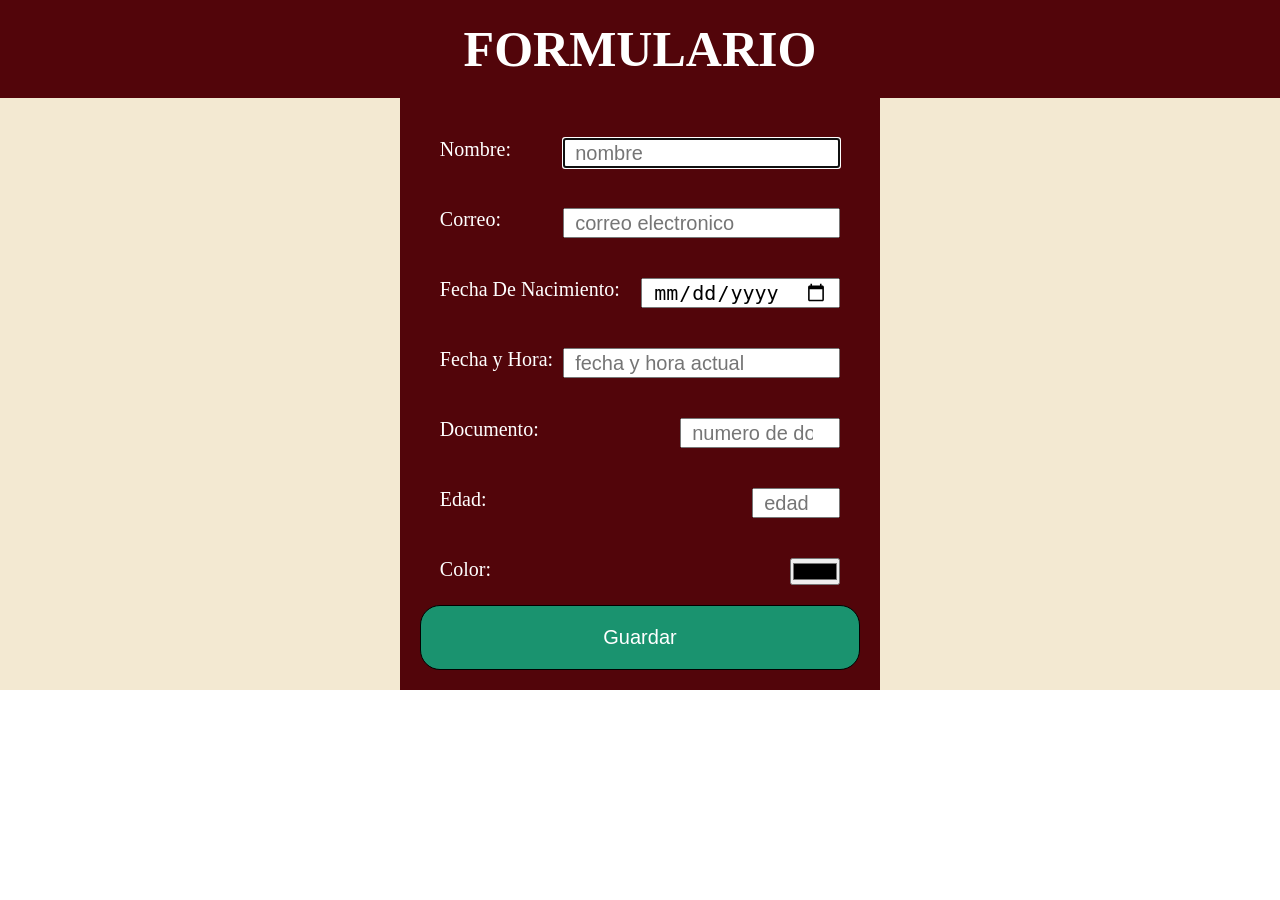
==== index.html @ 6d4aae72 "cambio de nombre de pagina principal" ====
<!DOCTYPE html>
<html lang="es" dir="ltr">
  <head>
    <meta charset="utf-8">
    <link rel="stylesheet" href="formulario.css">
    <title>Formulario</title>
  </head>
  <body>
    <header>
      <h1>FORMULARIO</h1>
    </header>
    <main>
      <form class="formulario" action="index.html" method="post">
        <div class="nombre">
          <label for="color">Nombre: </label>
          <input type="text" placeholder="nombre" maxlength="10" required autofocus>
        </div>
        <div class="correo">
          <label for="color">Correo: </label>
          <input type="email" placeholder="correo electronico" required>
        </div>
        <div class="fechaNacimiento">
          <label for="color">Fecha De Nacimiento: </label>
          <input type="date">
        </div>
        <div class="fechaYHora">
          <label for="color">Fecha y Hora: </label>
          <input type="datetime" placeholder="fecha y hora actual">
        </div>
        <div class="documento">
          <label for="color">Documento: </label>
          <input type="number" placeholder="numero de documento" max="999999999" min="10000" >
        </div>
        <div class="edad">
          <label for="color">Edad: </label>
          <input type="number" placeholder="edad" max="100" min="1">
        </div>
        <div class="color">
          <label for="color">Color: </label>
          <input type="color" placeholder="color">
        </div>
        <button type="button" name="button">Guardar</button>
      </form>
    </main>
  </body>
</html>
---- formulario.css ----
*{
  margin: 0;
  padding: 0;
  box-sizing: border-box;
}

header{
  background: #52050A;
  text-align: center;
  padding: 20px;
}

header h1{
    font-size: 50px;
    color: #fff;
}

main{
  background: #F3E9D2;
  display: flex;
  justify-content: center;
  align-items: center;
}

form{
  background: #52050A;
  padding: 20px;
  color: #fff;
  font-size: 20px;
  display: flex;
  flex-direction: column;
  justify-content: center;

}

form div{
  padding: 20px;
}
form div input{
  float: right;
  margin-left: 10px;
}
form div input[type='text'],
form div input[type='email'],
form div input[type='date'],
form div input[type='datetime'],
form div input[type='number']{
  height: 30px;
  font-size: 20px;
  padding: 10px;
}

form  button{
  background: #1A936F;
  padding: 20px 0px;
  border: none;
  border: 1px solid #000;
  border-radius: 20px;
  font-size: 20px;
  color: #fff;
  font-family: arial;
}

form  button:hover{
  background: #88D498;
  padding: 25px;
}
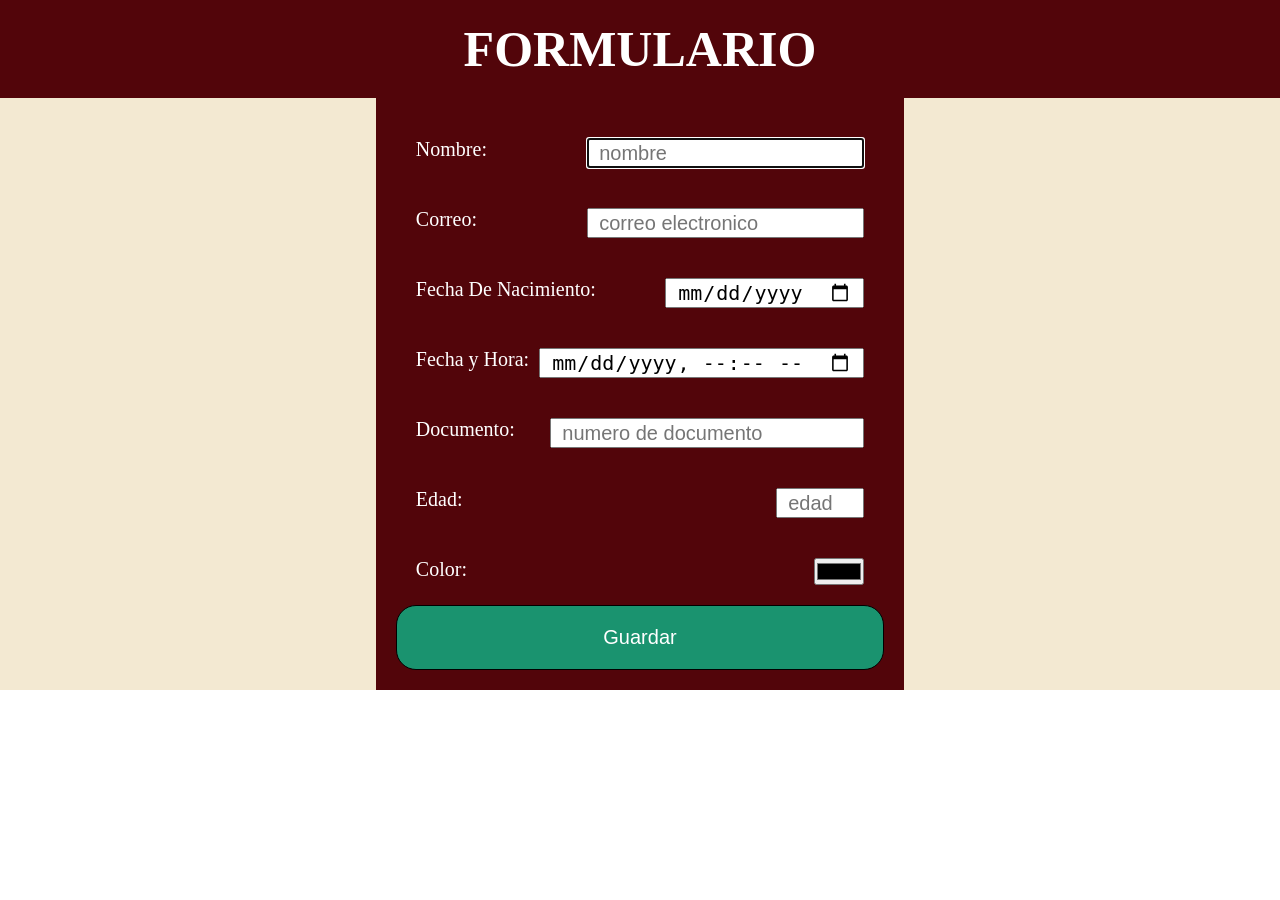
==== commit 39756b70: "cambio de atributos css" ====
--- a/index.html
+++ b/index.html
@@ -25,21 +25,21 @@
         </div>
         <div class="fechaYHora">
           <label for="color">Fecha y Hora: </label>
-          <input type="datetime" placeholder="fecha y hora actual">
+          <input type="datetime-local" placeholder="fecha y hora actual">
         </div>
         <div class="documento">
           <label for="color">Documento: </label>
-          <input type="number" placeholder="numero de documento" max="999999999" min="10000" >
+          <input type="number"  placeholder="numero de documento" max="999999999" min="10000" maxlength="20">
         </div>
         <div class="edad">
           <label for="color">Edad: </label>
-          <input type="number" placeholder="edad" max="100" min="1">
+          <input type="number" placeholder="edad" max="100" min="1" >
         </div>
         <div class="color">
           <label for="color">Color: </label>
           <input type="color" placeholder="color">
         </div>
-        <button type="button" name="button">Guardar</button>
+        <button type="submit" name="button">Guardar</button>
       </form>
     </main>
   </body>
--- a/formulario.css
+++ b/formulario.css
@@ -43,11 +43,15 @@
 form div input[type='text'],
 form div input[type='email'],
 form div input[type='date'],
-form div input[type='datetime'],
+form div input[type='datetime-local'],
 form div input[type='number']{
   height: 30px;
   font-size: 20px;
   padding: 10px;
+}
+
+form .documento input[type='number']{
+  width: 70%;
 }
 
 form  button{
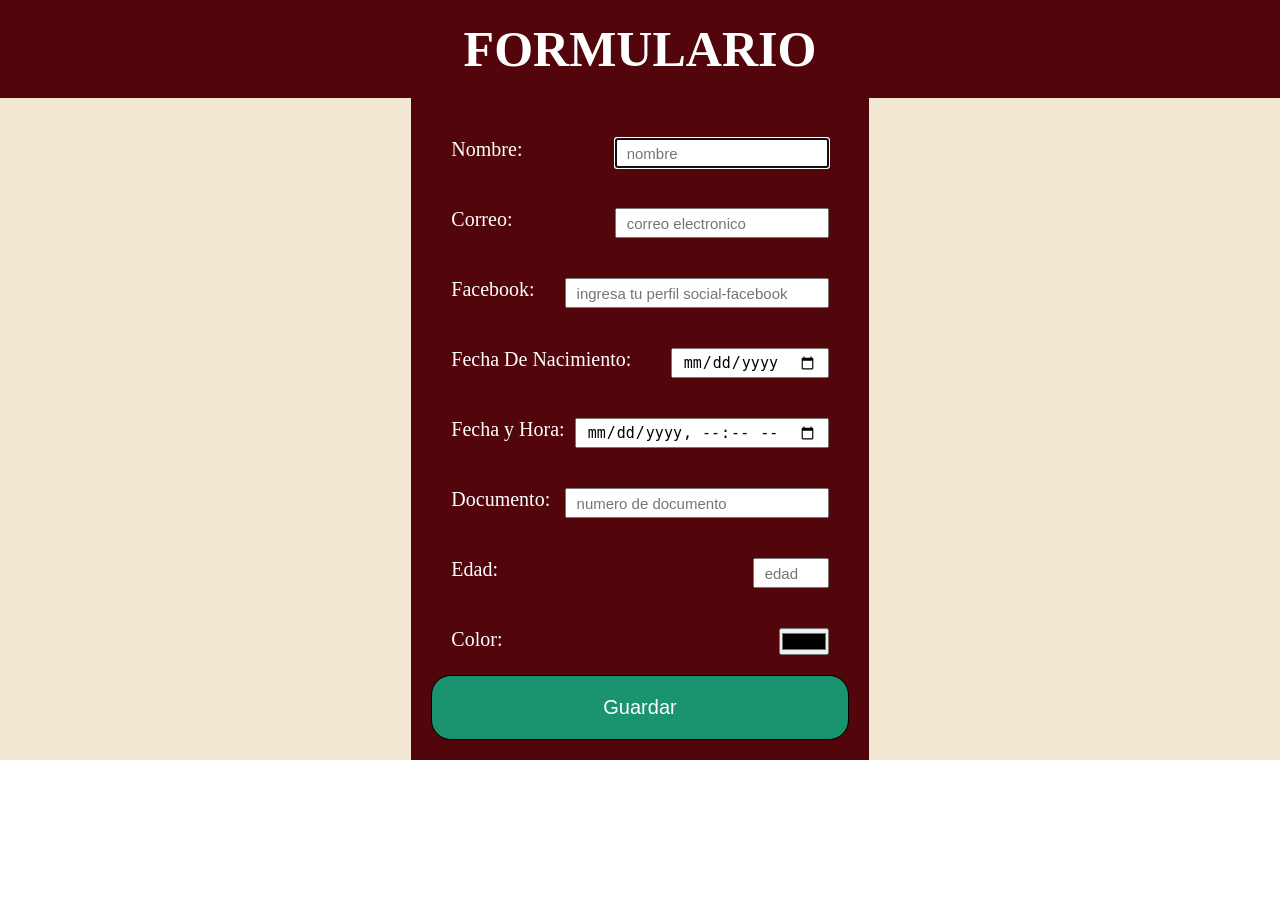
==== commit 3ff6ce14: "se metio el input url" ====
--- a/index.html
+++ b/index.html
@@ -18,6 +18,10 @@
         <div class="correo">
           <label for="color">Correo: </label>
           <input type="email" placeholder="correo electronico" required>
+        </div>
+        <div class="url">
+          <label for="">Facebook: </label>
+          <input type="url" placeholder="ingresa tu perfil social-facebook" value="">
         </div>
         <div class="fechaNacimiento">
           <label for="color">Fecha De Nacimiento: </label>
--- a/formulario.css
+++ b/formulario.css
@@ -42,14 +42,16 @@
 }
 form div input[type='text'],
 form div input[type='email'],
+form div input[type='url'],
 form div input[type='date'],
 form div input[type='datetime-local'],
 form div input[type='number']{
   height: 30px;
-  font-size: 20px;
+  font-size: 15px;
   padding: 10px;
 }
 
+form div input[type='url'],
 form .documento input[type='number']{
   width: 70%;
 }
